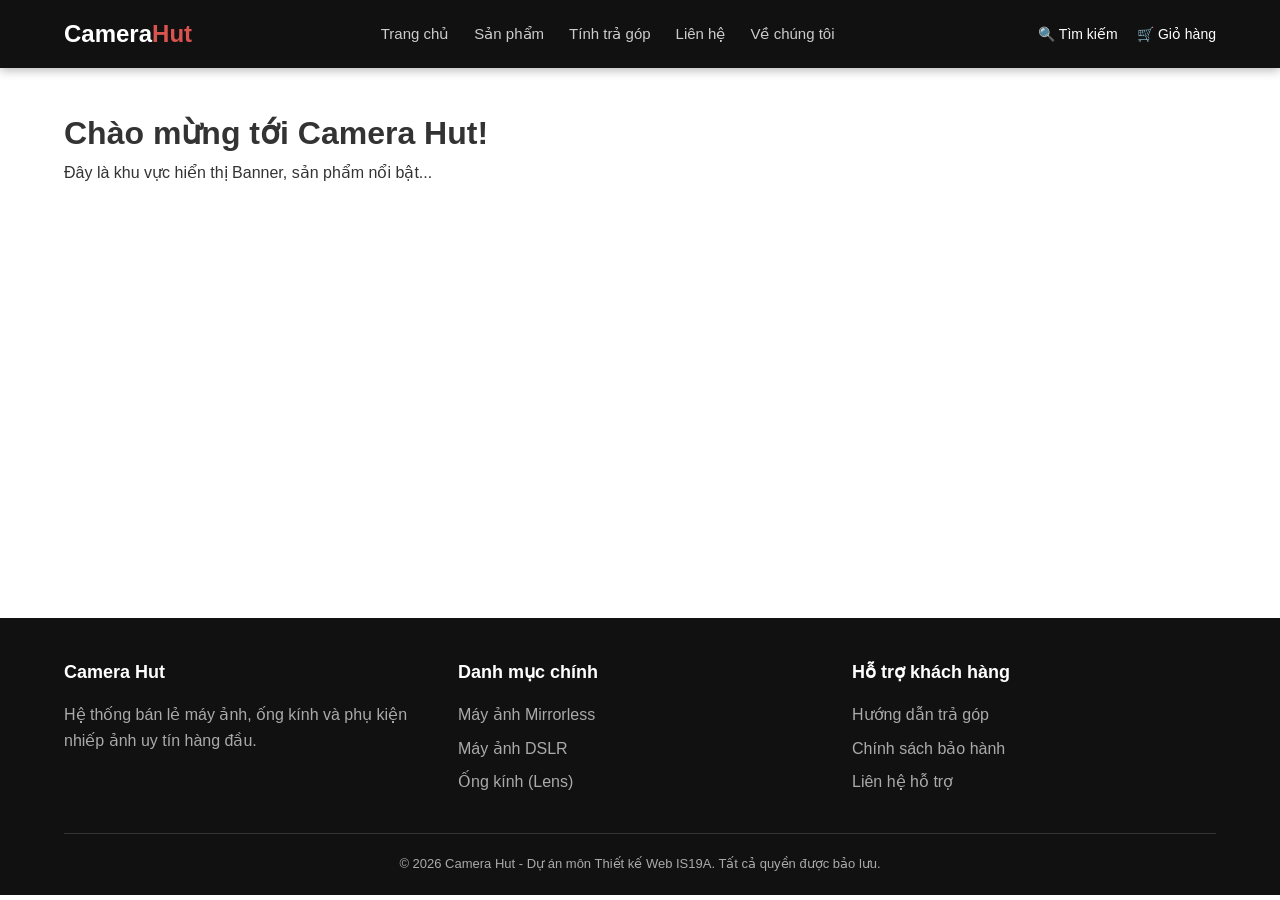
==== index.html @ a6bb3320 "Truyen code khung du an lan 1" ====
<!DOCTYPE html>
<html lang="vi">
<head>
    <meta charset="UTF-8">
    <meta name="viewport" content="width=device-width, initial-scale=1.0">
    <title>Camera Hut - Trang Chủ</title>
    <!-- Nhúng CSS dùng chung -->
    <link rel="stylesheet" href="css/style.css">
</head>
<body>

    <!-- THẺ CHỨA HEADER TỰ ĐỘNG NẠP -->
    <div id="header-placeholder"></div>

    <!-- NỘI DUNG RIÊNG CỦA TRANG CHỦ (Do Thành viên 2 code) -->
    <main style="min-height: 500px; padding: 40px 5%;">
        <h1>Chào mừng tới Camera Hut!</h1>
        <p>Đây là khu vực hiển thị Banner, sản phẩm nổi bật...</p>
    </main>

    <!-- THẺ CHỨA FOOTER TỰ ĐỘNG NẠP -->
    <div id="footer-placeholder"></div>

    <!-- NHÚNG FILE JS TỰ ĐỘNG NẠP HEADER/FOOTER -->
    <script src="js/include.js"></script>
</body>
</html>
---- css/style.css ----
/* --- 1. BIẾN MÀU SẮC & RESET CSS --- */
:root {
    --primary-color: #d9534f;   /* Đỏ máy ảnh */
    --dark-bg: #111111;         /* Đen Header/Footer */
    --text-color: #333333;      /* Chữ xám đậm */
    --light-bg: #f8f9fa;        /* Nền xám nhạt */
}

* {
    margin: 0;
    padding: 0;
    box-sizing: border-box;
    font-family: 'Segoe UI', Tahoma, Geneva, Verdana, sans-serif;
}

body {
    background-color: #fff;
    color: var(--text-color);
    line-height: 1.6;
}

/* --- 2. HEADER DÙNG CHUNG --- */
.site-header {
    background-color: var(--dark-bg);
    color: #ffffff;
    padding: 15px 5%;
    display: flex;
    justify-content: space-between;
    align-items: center;
    position: sticky;
    top: 0;
    z-index: 1000;
    box-shadow: 0 2px 10px rgba(0,0,0,0.3);
}

.site-header .logo a {
    color: #ffffff;
    font-size: 24px;
    font-weight: bold;
    text-decoration: none;
}

.site-header .logo span {
    color: var(--primary-color);
}

.main-nav ul {
    display: flex;
    list-style: none;
    gap: 25px;
}

.main-nav a {
    color: #cccccc;
    text-decoration: none;
    font-size: 15px;
    font-weight: 500;
    transition: 0.3s;
}

.main-nav a:hover,
.main-nav a.active {
    color: #ffffff;
    border-bottom: 2px solid var(--primary-color);
    padding-bottom: 5px;
}

.header-actions a {
    color: #ffffff;
    text-decoration: none;
    margin-left: 15px;
    font-size: 14px;
}

/* --- 3. FOOTER DÙNG CHUNG --- */
.site-footer {
    background-color: var(--dark-bg);
    color: #aaaaaa;
    padding: 40px 5% 20px;
    margin-top: 50px;
}

.footer-container {
    display: grid;
    grid-template-columns: repeat(auto-fit, minmax(220px, 1fr));
    gap: 30px;
    margin-bottom: 30px;
}

.footer-column h3 {
    color: #ffffff;
    margin-bottom: 15px;
    font-size: 18px;
}

.footer-column ul {
    list-style: none;
}

.footer-column ul li {
    margin-bottom: 8px;
}

.footer-column a {
    color: #aaaaaa;
    text-decoration: none;
    transition: 0.3s;
}

.footer-column a:hover {
    color: var(--primary-color);
}

.footer-bottom {
    text-align: center;
    border-top: 1px solid #333333;
    padding-top: 20px;
    font-size: 13px;
}
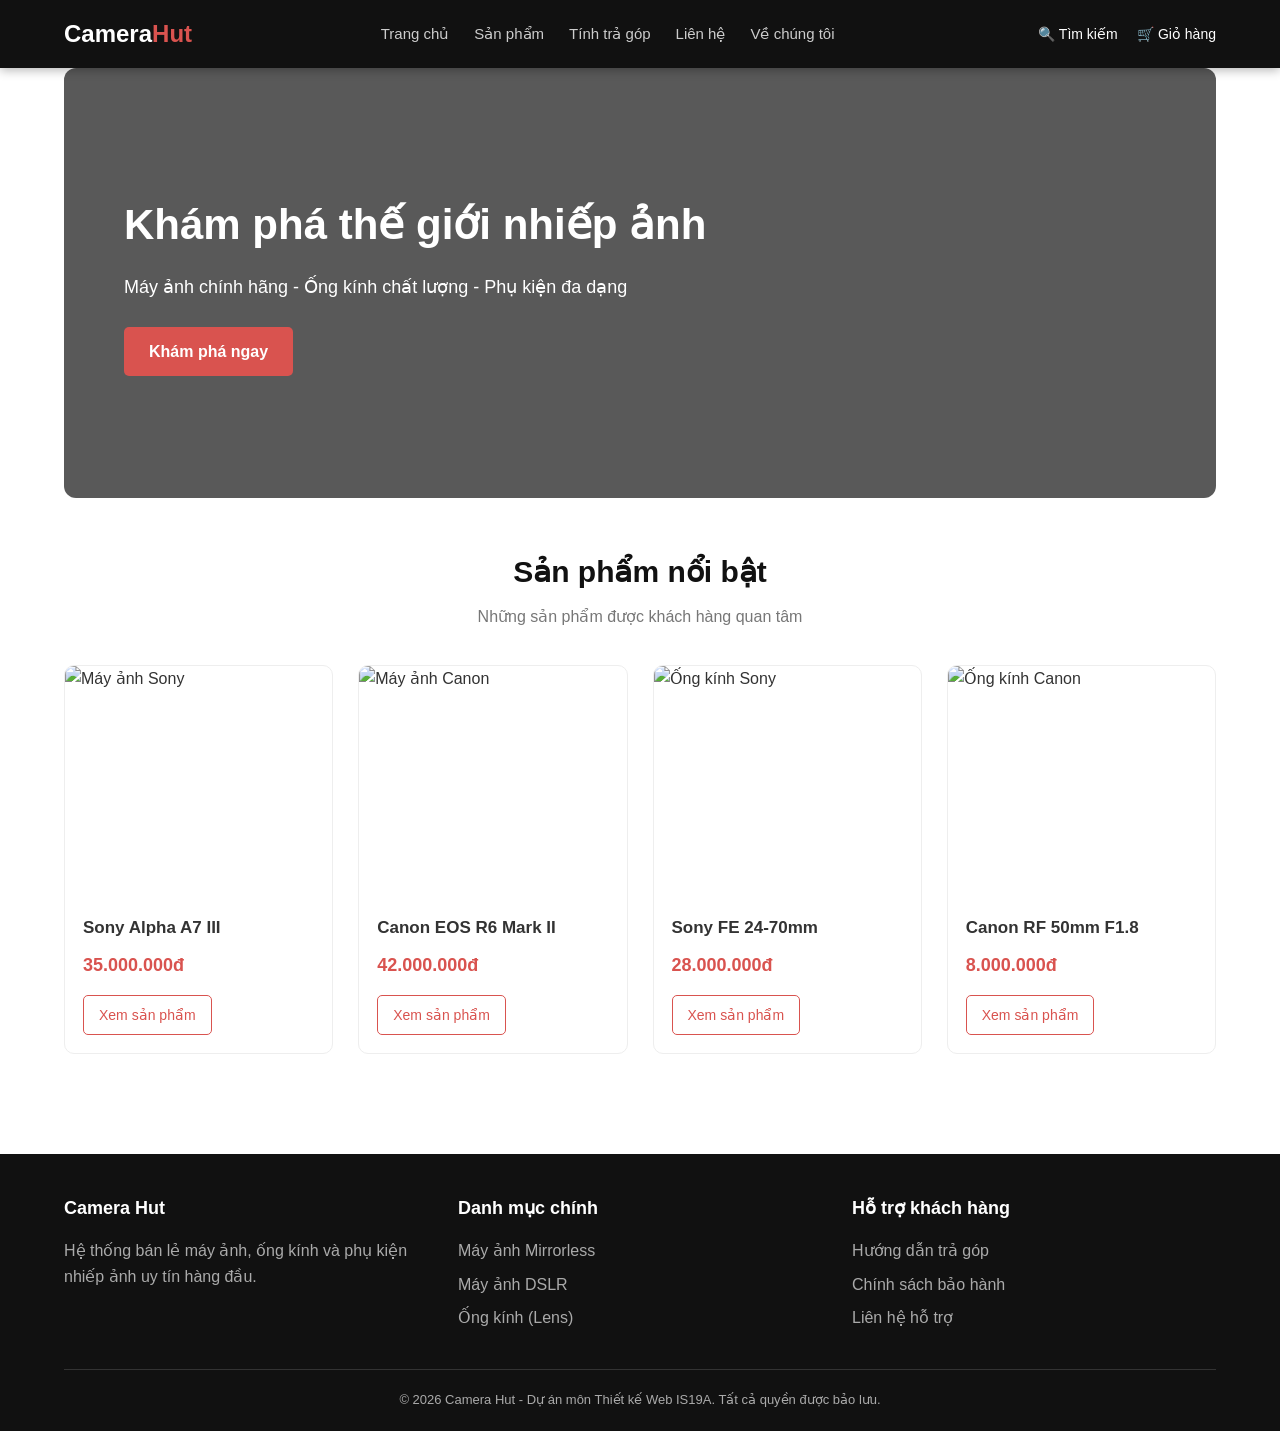
==== commit 2938fc45: "Add homepage banner and featured products" ====
--- a/index.html
+++ b/index.html
@@ -13,10 +13,75 @@
     <div id="header-placeholder"></div>
 
     <!-- NỘI DUNG RIÊNG CỦA TRANG CHỦ (Do Thành viên 2 code) -->
-    <main style="min-height: 500px; padding: 40px 5%;">
-        <h1>Chào mừng tới Camera Hut!</h1>
-        <p>Đây là khu vực hiển thị Banner, sản phẩm nổi bật...</p>
-    </main>
+    <main>
+
+    <!-- BANNER -->
+    <section class="home-banner">
+        <div class="home-banner-content">
+            <h1>Khám phá thế giới nhiếp ảnh</h1>
+            <p>Máy ảnh chính hãng - Ống kính chất lượng - Phụ kiện đa dạng</p>
+            <a href="#" class="home-banner-button">Khám phá ngay</a>
+        </div>
+    </section>
+
+
+    <!-- SẢN PHẨM NỔI BẬT -->
+    <section class="home-featured">
+        <div class="home-section-title">
+            <h2>Sản phẩm nổi bật</h2>
+            <p>Những sản phẩm được khách hàng quan tâm</p>
+        </div>
+
+        <div class="home-product-list">
+
+            <!-- Sản phẩm 1 -->
+            <div class="home-product-card">
+                <img src="https://images.unsplash.com/photo-1516035069371-29a1b244cc32?auto=format&fit=crop&w=600&q=80"
+                     alt="Máy ảnh Sony">
+                <div class="home-product-info">
+                    <h3>Sony Alpha A7 III</h3>
+                    <p class="home-product-price">35.000.000đ</p>
+                    <a href="#" class="home-product-button">Xem sản phẩm</a>
+                </div>
+            </div>
+
+            <!-- Sản phẩm 2 -->
+            <div class="home-product-card">
+                <img src="https://images.unsplash.com/photo-1516035069371-29a1b244cc32?auto=format&fit=crop&w=600&q=80"
+                     alt="Máy ảnh Canon">
+                <div class="home-product-info">
+                    <h3>Canon EOS R6 Mark II</h3>
+                    <p class="home-product-price">42.000.000đ</p>
+                    <a href="#" class="home-product-button">Xem sản phẩm</a>
+                </div>
+            </div>
+
+            <!-- Sản phẩm 3 -->
+            <div class="home-product-card">
+                <img src="https://images.unsplash.com/photo-1617005082133-548c4dd27f35?auto=format&fit=crop&w=600&q=80"
+                     alt="Ống kính Sony">
+                <div class="home-product-info">
+                    <h3>Sony FE 24-70mm</h3>
+                    <p class="home-product-price">28.000.000đ</p>
+                    <a href="#" class="home-product-button">Xem sản phẩm</a>
+                </div>
+            </div>
+
+            <!-- Sản phẩm 4 -->
+            <div class="home-product-card">
+                <img src="https://images.unsplash.com/photo-1581591524425-c7e0978865fc?auto=format&fit=crop&w=600&q=80"
+                     alt="Ống kính Canon">
+                <div class="home-product-info">
+                    <h3>Canon RF 50mm F1.8</h3>
+                    <p class="home-product-price">8.000.000đ</p>
+                    <a href="#" class="home-product-button">Xem sản phẩm</a>
+                </div>
+            </div>
+
+        </div>
+    </section>
+
+</main>
 
     <!-- THẺ CHỨA FOOTER TỰ ĐỘNG NẠP -->
     <div id="footer-placeholder"></div>
--- a/css/style.css
+++ b/css/style.css
@@ -116,4 +116,162 @@
     border-top: 1px solid #333333;
     padding-top: 20px;
     font-size: 13px;
+}
+/* --- 4. TRANG CHỦ --- */
+
+/* Banner */
+.home-banner {
+    min-height: 430px;
+    margin: 0 5%;
+    display: flex;
+    align-items: center;
+    padding: 60px;
+    border-radius: 12px;
+    background: linear-gradient(
+        rgba(0, 0, 0, 0.65),
+        rgba(0, 0, 0, 0.65)
+    ),
+    url('https://images.unsplash.com/photo-1516035069371-29a1b244cc32?auto=format&fit=crop&w=1600&q=80');
+    background-size: cover;
+    background-position: center;
+}
+
+.home-banner-content {
+    max-width: 600px;
+    color: #ffffff;
+}
+
+.home-banner-content h1 {
+    font-size: 42px;
+    margin-bottom: 15px;
+}
+
+.home-banner-content p {
+    font-size: 18px;
+    margin-bottom: 25px;
+}
+
+.home-banner-button {
+    display: inline-block;
+    background-color: var(--primary-color);
+    color: #ffffff;
+    padding: 12px 25px;
+    border-radius: 5px;
+    text-decoration: none;
+    font-weight: bold;
+    transition: 0.3s;
+}
+
+.home-banner-button:hover {
+    opacity: 0.85;
+}
+
+
+/* Tiêu đề sản phẩm */
+.home-featured {
+    padding: 50px 5%;
+}
+
+.home-section-title {
+    text-align: center;
+    margin-bottom: 35px;
+}
+
+.home-section-title h2 {
+    font-size: 30px;
+    color: var(--dark-bg);
+    margin-bottom: 8px;
+}
+
+.home-section-title p {
+    color: #777777;
+}
+
+
+/* Danh sách sản phẩm */
+.home-product-list {
+    display: grid;
+    grid-template-columns: repeat(4, 1fr);
+    gap: 25px;
+}
+
+
+/* Card sản phẩm */
+.home-product-card {
+    background-color: #ffffff;
+    border: 1px solid #eeeeee;
+    border-radius: 10px;
+    overflow: hidden;
+    transition: 0.3s;
+}
+
+.home-product-card:hover {
+    transform: translateY(-5px);
+    box-shadow: 0 8px 20px rgba(0, 0, 0, 0.12);
+}
+
+.home-product-card img {
+    width: 100%;
+    height: 230px;
+    object-fit: cover;
+    display: block;
+}
+
+.home-product-info {
+    padding: 18px;
+}
+
+.home-product-info h3 {
+    font-size: 17px;
+    margin-bottom: 10px;
+    color: var(--text-color);
+}
+
+.home-product-price {
+    color: var(--primary-color);
+    font-size: 18px;
+    font-weight: bold;
+    margin-bottom: 15px;
+}
+
+.home-product-button {
+    display: inline-block;
+    color: var(--primary-color);
+    border: 1px solid var(--primary-color);
+    padding: 8px 15px;
+    border-radius: 5px;
+    text-decoration: none;
+    font-size: 14px;
+    transition: 0.3s;
+}
+
+.home-product-button:hover {
+    background-color: var(--primary-color);
+    color: #ffffff;
+}
+
+
+/* Responsive cho màn hình nhỏ */
+@media (max-width: 900px) {
+    .home-product-list {
+        grid-template-columns: repeat(2, 1fr);
+    }
+
+    .home-banner-content h1 {
+        font-size: 34px;
+    }
+}
+
+@media (max-width: 600px) {
+    .home-product-list {
+        grid-template-columns: 1fr;
+    }
+
+    .home-banner {
+        padding: 35px;
+    }
+
+    .home-banner-content h1 {
+        font-size: 28px;
+    }
 }
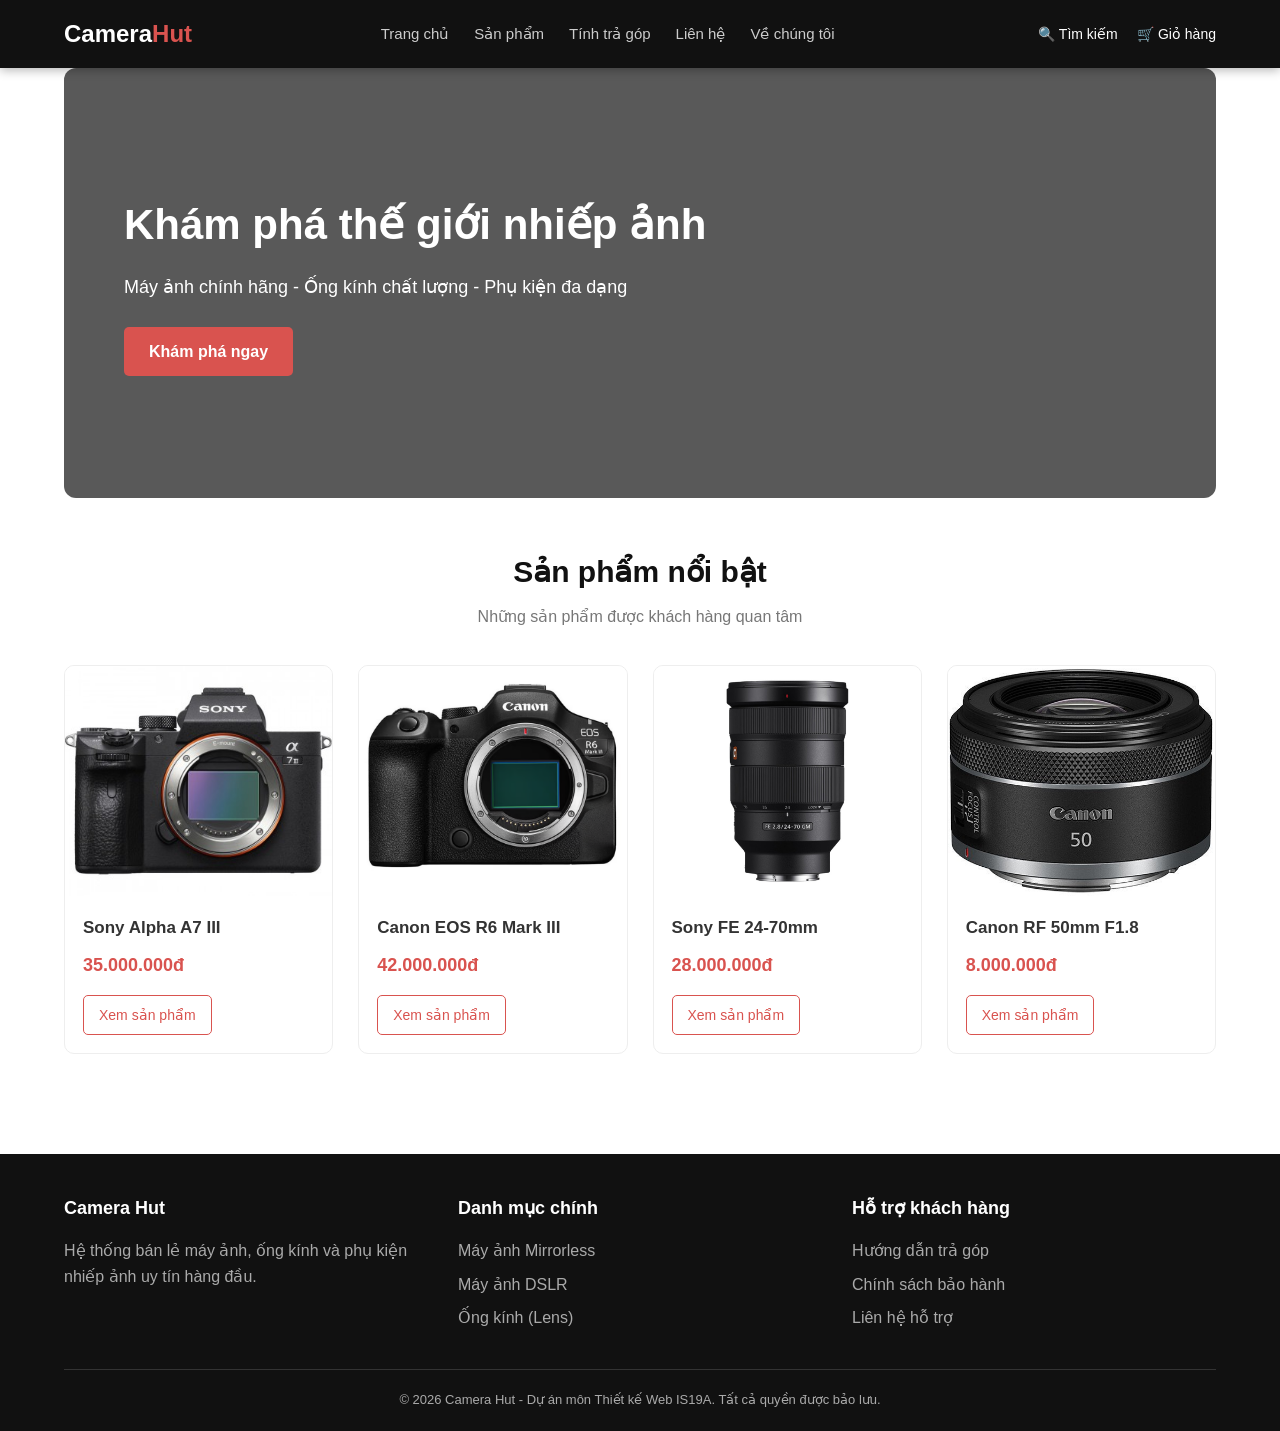
==== commit 91e4cfa7: "Update homepage product images" ====
--- a/index.html
+++ b/index.html
@@ -36,8 +36,8 @@
 
             <!-- Sản phẩm 1 -->
             <div class="home-product-card">
-                <img src="https://images.unsplash.com/photo-1516035069371-29a1b244cc32?auto=format&fit=crop&w=600&q=80"
-                     alt="Máy ảnh Sony">
+                <img src="images/sony_a7iii.jpg"
+                     alt="Sony Alpha A7 III">
                 <div class="home-product-info">
                     <h3>Sony Alpha A7 III</h3>
                     <p class="home-product-price">35.000.000đ</p>
@@ -47,10 +47,10 @@
 
             <!-- Sản phẩm 2 -->
             <div class="home-product-card">
-                <img src="https://images.unsplash.com/photo-1516035069371-29a1b244cc32?auto=format&fit=crop&w=600&q=80"
-                     alt="Máy ảnh Canon">
+                <img src="images/canon_eosr6_markiii.jpg"
+                     alt="Canon EOS R6 Mark III">
                 <div class="home-product-info">
-                    <h3>Canon EOS R6 Mark II</h3>
+                    <h3>Canon EOS R6 Mark III</h3>
                     <p class="home-product-price">42.000.000đ</p>
                     <a href="#" class="home-product-button">Xem sản phẩm</a>
                 </div>
@@ -58,8 +58,8 @@
 
             <!-- Sản phẩm 3 -->
             <div class="home-product-card">
-                <img src="https://images.unsplash.com/photo-1617005082133-548c4dd27f35?auto=format&fit=crop&w=600&q=80"
-                     alt="Ống kính Sony">
+                <img src="images/sony_fe_24-70mm.jpg"
+                     alt="Sony FE 24-70mm">
                 <div class="home-product-info">
                     <h3>Sony FE 24-70mm</h3>
                     <p class="home-product-price">28.000.000đ</p>
@@ -69,8 +69,8 @@
 
             <!-- Sản phẩm 4 -->
             <div class="home-product-card">
-                <img src="https://images.unsplash.com/photo-1581591524425-c7e0978865fc?auto=format&fit=crop&w=600&q=80"
-                     alt="Ống kính Canon">
+                <img src="images/canon_rf_50mm.jpg"
+                     alt="Canon RF 50mm">
                 <div class="home-product-info">
                     <h3>Canon RF 50mm F1.8</h3>
                     <p class="home-product-price">8.000.000đ</p>
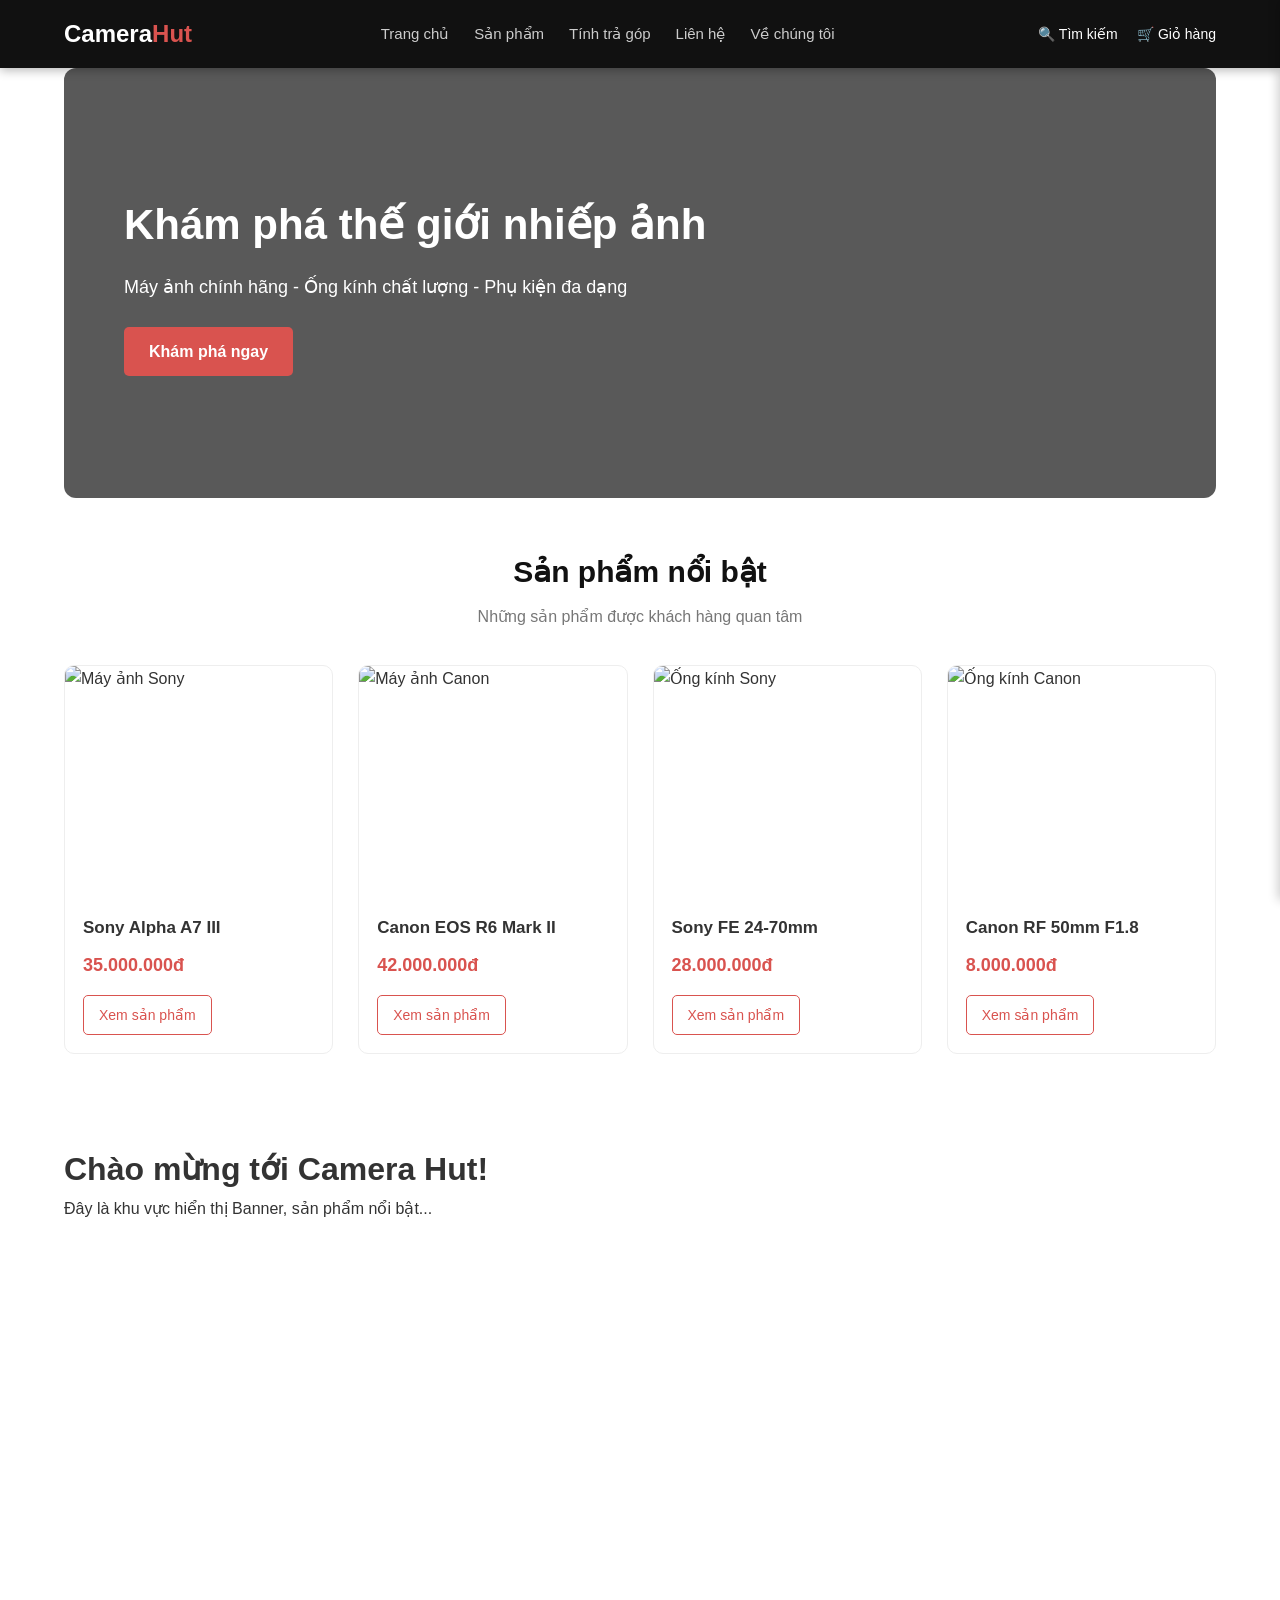
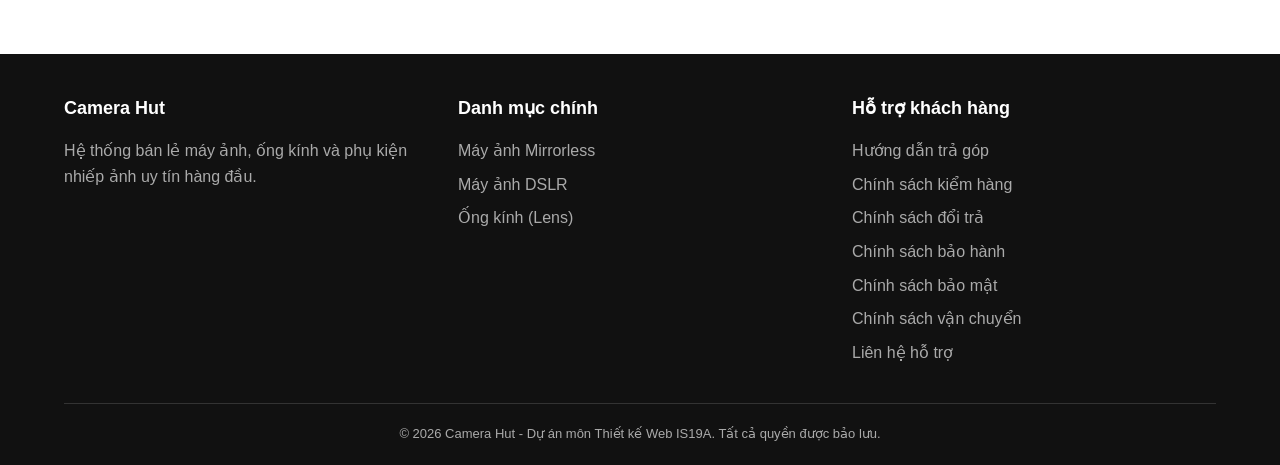
==== commit bc6d4458: "them trang gio hang, thanh toan" ====
--- a/index.html
+++ b/index.html
@@ -11,9 +11,7 @@
 
     <!-- THẺ CHỨA HEADER TỰ ĐỘNG NẠP -->
     <div id="header-placeholder"></div>
-
-    <!-- NỘI DUNG RIÊNG CỦA TRANG CHỦ (Do Thành viên 2 code) -->
-    <main>
+     <main>
 
     <!-- BANNER -->
     <section class="home-banner">
@@ -36,8 +34,8 @@
 
             <!-- Sản phẩm 1 -->
             <div class="home-product-card">
-                <img src="images/sony_a7iii.jpg"
-                     alt="Sony Alpha A7 III">
+                <img src="https://images.unsplash.com/photo-1516035069371-29a1b244cc32?auto=format&fit=crop&w=600&q=80"
+                     alt="Máy ảnh Sony">
                 <div class="home-product-info">
                     <h3>Sony Alpha A7 III</h3>
                     <p class="home-product-price">35.000.000đ</p>
@@ -47,10 +45,10 @@
 
             <!-- Sản phẩm 2 -->
             <div class="home-product-card">
-                <img src="images/canon_eosr6_markiii.jpg"
-                     alt="Canon EOS R6 Mark III">
+                <img src="https://images.unsplash.com/photo-1516035069371-29a1b244cc32?auto=format&fit=crop&w=600&q=80"
+                     alt="Máy ảnh Canon">
                 <div class="home-product-info">
-                    <h3>Canon EOS R6 Mark III</h3>
+                    <h3>Canon EOS R6 Mark II</h3>
                     <p class="home-product-price">42.000.000đ</p>
                     <a href="#" class="home-product-button">Xem sản phẩm</a>
                 </div>
@@ -58,8 +56,8 @@
 
             <!-- Sản phẩm 3 -->
             <div class="home-product-card">
-                <img src="images/sony_fe_24-70mm.jpg"
-                     alt="Sony FE 24-70mm">
+                <img src="https://images.unsplash.com/photo-1617005082133-548c4dd27f35?auto=format&fit=crop&w=600&q=80"
+                     alt="Ống kính Sony">
                 <div class="home-product-info">
                     <h3>Sony FE 24-70mm</h3>
                     <p class="home-product-price">28.000.000đ</p>
@@ -69,8 +67,8 @@
 
             <!-- Sản phẩm 4 -->
             <div class="home-product-card">
-                <img src="images/canon_rf_50mm.jpg"
-                     alt="Canon RF 50mm">
+                <img src="https://images.unsplash.com/photo-1581591524425-c7e0978865fc?auto=format&fit=crop&w=600&q=80"
+                     alt="Ống kính Canon">
                 <div class="home-product-info">
                     <h3>Canon RF 50mm F1.8</h3>
                     <p class="home-product-price">8.000.000đ</p>
@@ -82,6 +80,11 @@
     </section>
 
 </main>
+    <!-- NỘI DUNG RIÊNG CỦA TRANG CHỦ (Do Thành viên 2 code) -->
+    <main style="min-height: 500px; padding: 40px 5%;">
+        <h1>Chào mừng tới Camera Hut!</h1>
+        <p>Đây là khu vực hiển thị Banner, sản phẩm nổi bật...</p>
+    </main>
 
     <!-- THẺ CHỨA FOOTER TỰ ĐỘNG NẠP -->
     <div id="footer-placeholder"></div>
--- a/css/style.css
+++ b/css/style.css
@@ -274,4 +274,62 @@
     .home-banner-content h1 {
         font-size: 28px;
     }
-}+}
+/* --- GIAO DIỆN GIỎ HÀNG TRƯỢT --- */
+.cart-overlay {
+    position: fixed;
+    top: 0;
+    left: 0;
+    width: 100%;
+    height: 100%;
+    background: rgba(0, 0, 0, 0.5);
+    z-index: 9998;
+    display: none; /* Ẩn mặc định */
+}
+.cart-overlay.active {
+    display: block;
+}
+
+.cart-sidebar {
+    position: fixed;
+    top: 0;
+    right: -400px; /* Ẩn ra ngoài màn hình bên phải */
+    width: 400px;
+    max-width: 100%;
+    height: 100vh;
+    background: #fff;
+    box-shadow: -2px 0 10px rgba(0,0,0,0.2);
+    z-index: 9999;
+    transition: right 0.3s ease-in-out; /* Hiệu ứng trượt */
+    display: flex;
+    flex-direction: column;
+}
+.cart-sidebar.active {
+    right: 0; /* Trượt vào trong màn hình */
+}
+
+.cart-header {
+    display: flex;
+    justify-content: space-between;
+    align-items: center;
+    padding: 15px 20px;
+    border-bottom: 1px solid #ddd;
+}
+.cart-header h2 { margin: 0; font-size: 18px; }
+.close-cart-btn {
+    background: none; border: none; font-size: 28px; cursor: pointer; color: #333;
+}
+.cart-items {
+    flex: 1; padding: 20px; overflow-y: auto;
+}
+.cart-footer {
+    padding: 20px; border-top: 1px solid #ddd; background: #fafafa;
+}
+.cart-total {
+    font-size: 18px; font-weight: bold; display: flex; justify-content: space-between; margin-bottom: 15px;
+}
+.btn-checkout {
+    width: 100%; padding: 15px; background-color: #c90000; color: #fff;
+    border: none; border-radius: 4px; font-weight: bold; font-size: 16px; cursor: pointer;
+}
+.btn-checkout:hover { background-color: #a30000; }
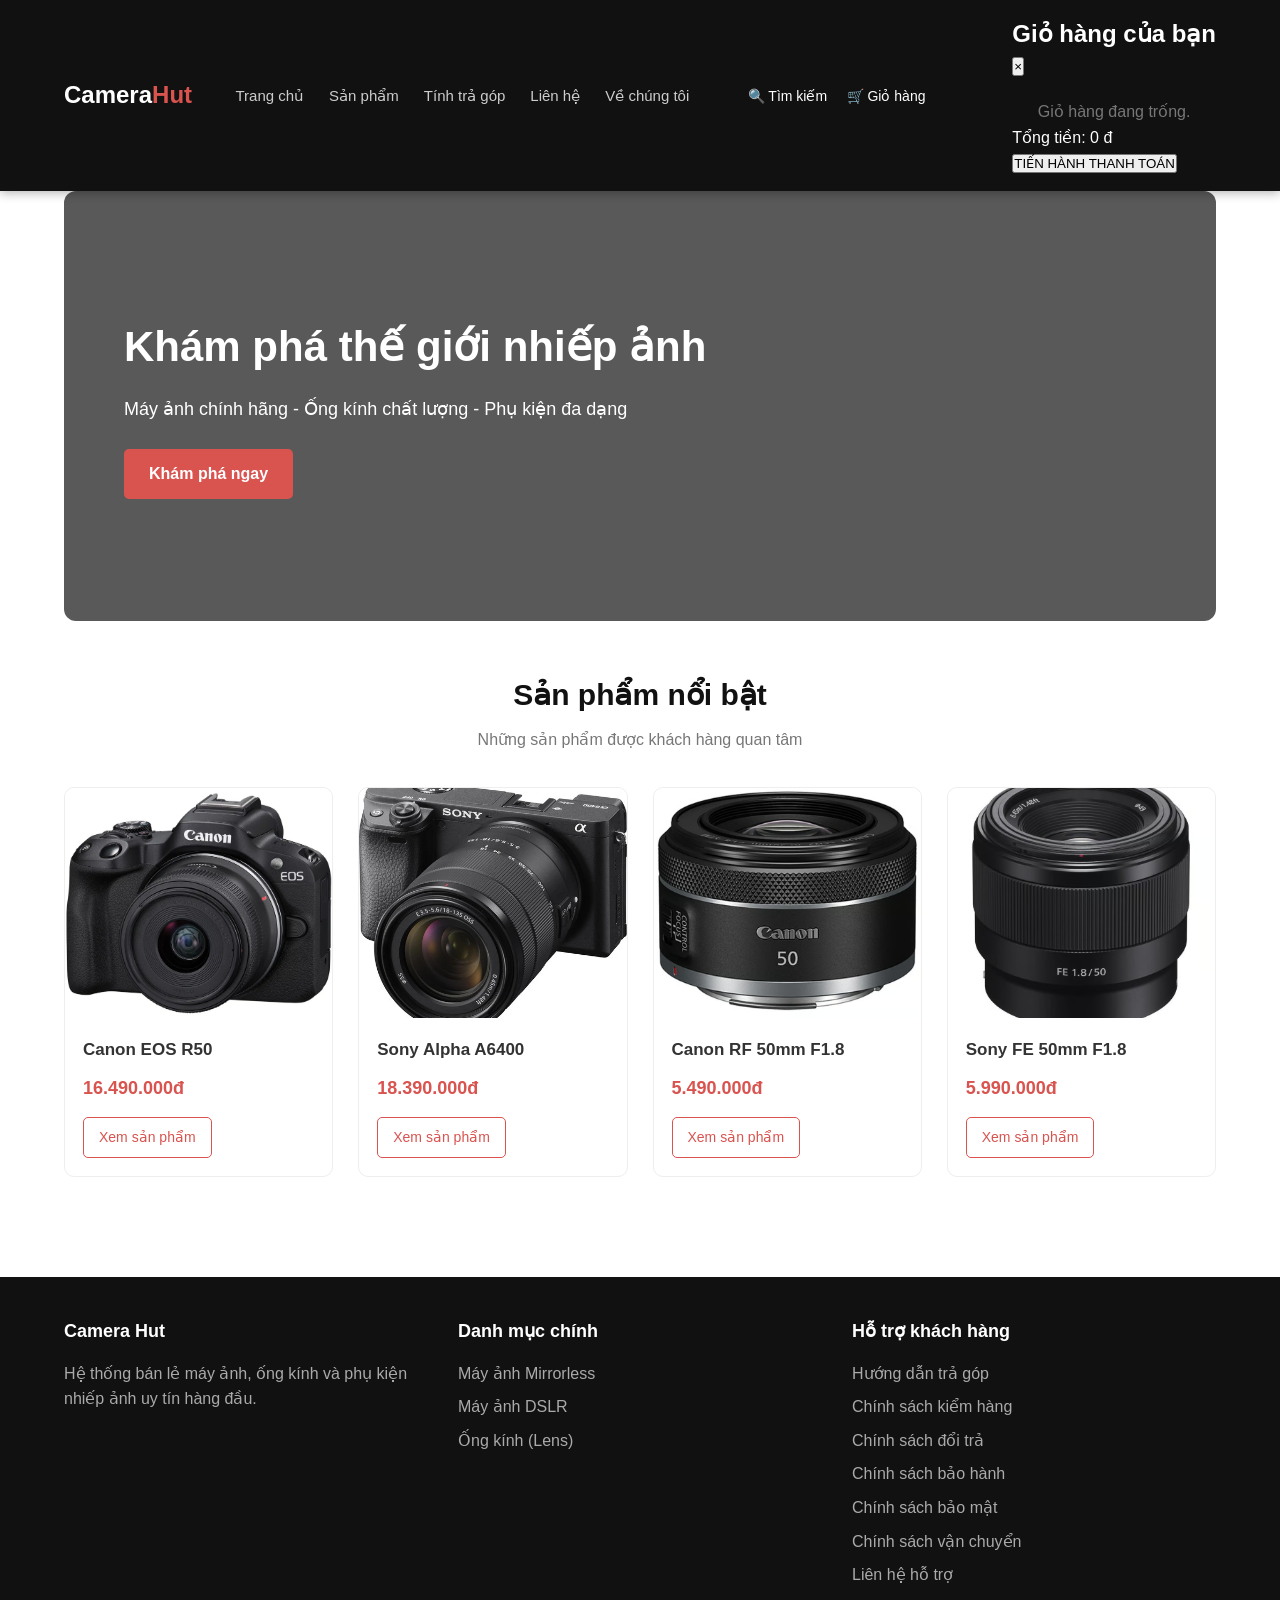
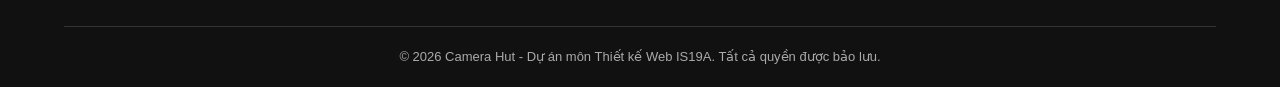
==== commit a6702251: "Update product images and homepage" ====
--- a/index.html
+++ b/index.html
@@ -11,7 +11,9 @@
 
     <!-- THẺ CHỨA HEADER TỰ ĐỘNG NẠP -->
     <div id="header-placeholder"></div>
-     <main>
+
+    <!-- NỘI DUNG RIÊNG CỦA TRANG CHỦ (Do Thành viên 2 code) -->
+    <main>
 
     <!-- BANNER -->
     <section class="home-banner">
@@ -32,64 +34,62 @@
 
         <div class="home-product-list">
 
-            <!-- Sản phẩm 1 -->
-            <div class="home-product-card">
-                <img src="https://images.unsplash.com/photo-1516035069371-29a1b244cc32?auto=format&fit=crop&w=600&q=80"
-                     alt="Máy ảnh Sony">
-                <div class="home-product-info">
-                    <h3>Sony Alpha A7 III</h3>
-                    <p class="home-product-price">35.000.000đ</p>
-                    <a href="#" class="home-product-button">Xem sản phẩm</a>
-                </div>
-            </div>
+            
+<!-- Sản phẩm 1 -->
+<div class="home-product-card">
+    <img src="images/Canon_EOS_R50.webp"
+     alt="Canon EOS R50">
+    <div class="home-product-info">
+        <h3>Canon EOS R50</h3>
+        <p class="home-product-price">16.490.000đ</p>
+        <a href="pages/product-detail.html?id=1" class="home-product-button">Xem sản phẩm</a>
+    </div>
+</div>
 
-            <!-- Sản phẩm 2 -->
-            <div class="home-product-card">
-                <img src="https://images.unsplash.com/photo-1516035069371-29a1b244cc32?auto=format&fit=crop&w=600&q=80"
-                     alt="Máy ảnh Canon">
-                <div class="home-product-info">
-                    <h3>Canon EOS R6 Mark II</h3>
-                    <p class="home-product-price">42.000.000đ</p>
-                    <a href="#" class="home-product-button">Xem sản phẩm</a>
-                </div>
-            </div>
+<!-- Sản phẩm 2 -->
+<div class="home-product-card">
+    <img src="images/Sony_Alpha_A6400.webp"
+     alt="Sony Alpha A6400">
+    <div class="home-product-info">
+        <h3>Sony Alpha A6400</h3>
+        <p class="home-product-price">18.390.000đ</p>
+        <a href="pages/product-detail.html?id=2" class="home-product-button">Xem sản phẩm</a>
+    </div>
+</div>
 
-            <!-- Sản phẩm 3 -->
-            <div class="home-product-card">
-                <img src="https://images.unsplash.com/photo-1617005082133-548c4dd27f35?auto=format&fit=crop&w=600&q=80"
-                     alt="Ống kính Sony">
-                <div class="home-product-info">
-                    <h3>Sony FE 24-70mm</h3>
-                    <p class="home-product-price">28.000.000đ</p>
-                    <a href="#" class="home-product-button">Xem sản phẩm</a>
-                </div>
-            </div>
+<!-- Sản phẩm 3 -->
+<div class="home-product-card">
+    <img src="images/canon_rf50mm_f18.avif"
+     alt="Canon RF 50mm F1.8">
+    <div class="home-product-info">
+        <h3>Canon RF 50mm F1.8</h3>
+        <p class="home-product-price">5.490.000đ</p>
+        <a href="pages/product-detail.html?id=15" class="home-product-button">Xem sản phẩm</a>
+    </div>
+</div>
 
-            <!-- Sản phẩm 4 -->
-            <div class="home-product-card">
-                <img src="https://images.unsplash.com/photo-1581591524425-c7e0978865fc?auto=format&fit=crop&w=600&q=80"
-                     alt="Ống kính Canon">
-                <div class="home-product-info">
-                    <h3>Canon RF 50mm F1.8</h3>
-                    <p class="home-product-price">8.000.000đ</p>
-                    <a href="#" class="home-product-button">Xem sản phẩm</a>
-                </div>
-            </div>
+<!-- Sản phẩm 4 -->
+<div class="home-product-card">
+    <img src="images/sony_fe_50mm_f18.avif"
+     alt="Sony FE 50mm F1.8">
+    <div class="home-product-info">
+        <h3>Sony FE 50mm F1.8</h3>
+        <p class="home-product-price">5.990.000đ</p>
+        <a href="pages/product-detail.html?id=16" class="home-product-button">Xem sản phẩm</a>
+    </div>
+</div>
+
 
         </div>
     </section>
 
 </main>
-    <!-- NỘI DUNG RIÊNG CỦA TRANG CHỦ (Do Thành viên 2 code) -->
-    <main style="min-height: 500px; padding: 40px 5%;">
-        <h1>Chào mừng tới Camera Hut!</h1>
-        <p>Đây là khu vực hiển thị Banner, sản phẩm nổi bật...</p>
-    </main>
 
     <!-- THẺ CHỨA FOOTER TỰ ĐỘNG NẠP -->
     <div id="footer-placeholder"></div>
 
     <!-- NHÚNG FILE JS TỰ ĐỘNG NẠP HEADER/FOOTER -->
     <script src="js/include.js"></script>
+    <script src="js/home.js"></script>
 </body>
 </html>
--- a/css/style.css
+++ b/css/style.css
@@ -275,61 +275,12 @@
         font-size: 28px;
     }
 }
-/* --- GIAO DIỆN GIỎ HÀNG TRƯỢT --- */
-.cart-overlay {
-    position: fixed;
-    top: 0;
-    left: 0;
-    width: 100%;
-    height: 100%;
-    background: rgba(0, 0, 0, 0.5);
-    z-index: 9998;
-    display: none; /* Ẩn mặc định */
-}
-.cart-overlay.active {
-    display: block;
-}
-
-.cart-sidebar {
-    position: fixed;
-    top: 0;
-    right: -400px; /* Ẩn ra ngoài màn hình bên phải */
-    width: 400px;
-    max-width: 100%;
-    height: 100vh;
-    background: #fff;
-    box-shadow: -2px 0 10px rgba(0,0,0,0.2);
-    z-index: 9999;
-    transition: right 0.3s ease-in-out; /* Hiệu ứng trượt */
-    display: flex;
-    flex-direction: column;
-}
-.cart-sidebar.active {
-    right: 0; /* Trượt vào trong màn hình */
-}
-
-.cart-header {
-    display: flex;
-    justify-content: space-between;
-    align-items: center;
-    padding: 15px 20px;
-    border-bottom: 1px solid #ddd;
-}
-.cart-header h2 { margin: 0; font-size: 18px; }
-.close-cart-btn {
-    background: none; border: none; font-size: 28px; cursor: pointer; color: #333;
-}
-.cart-items {
-    flex: 1; padding: 20px; overflow-y: auto;
-}
-.cart-footer {
-    padding: 20px; border-top: 1px solid #ddd; background: #fafafa;
-}
-.cart-total {
-    font-size: 18px; font-weight: bold; display: flex; justify-content: space-between; margin-bottom: 15px;
-}
-.btn-checkout {
-    width: 100%; padding: 15px; background-color: #c90000; color: #fff;
-    border: none; border-radius: 4px; font-weight: bold; font-size: 16px; cursor: pointer;
-}
-.btn-checkout:hover { background-color: #a30000; }+/* Hiệu ứng cho sản phẩm nổi bật */
+.home-product-card {
+    transition: transform 0.3s ease, box-shadow 0.3s ease;
+}
+
+.home-product-card.active {
+    transform: translateY(-8px);
+    box-shadow: 0 8px 20px rgba(0, 0, 0, 0.15);
+}
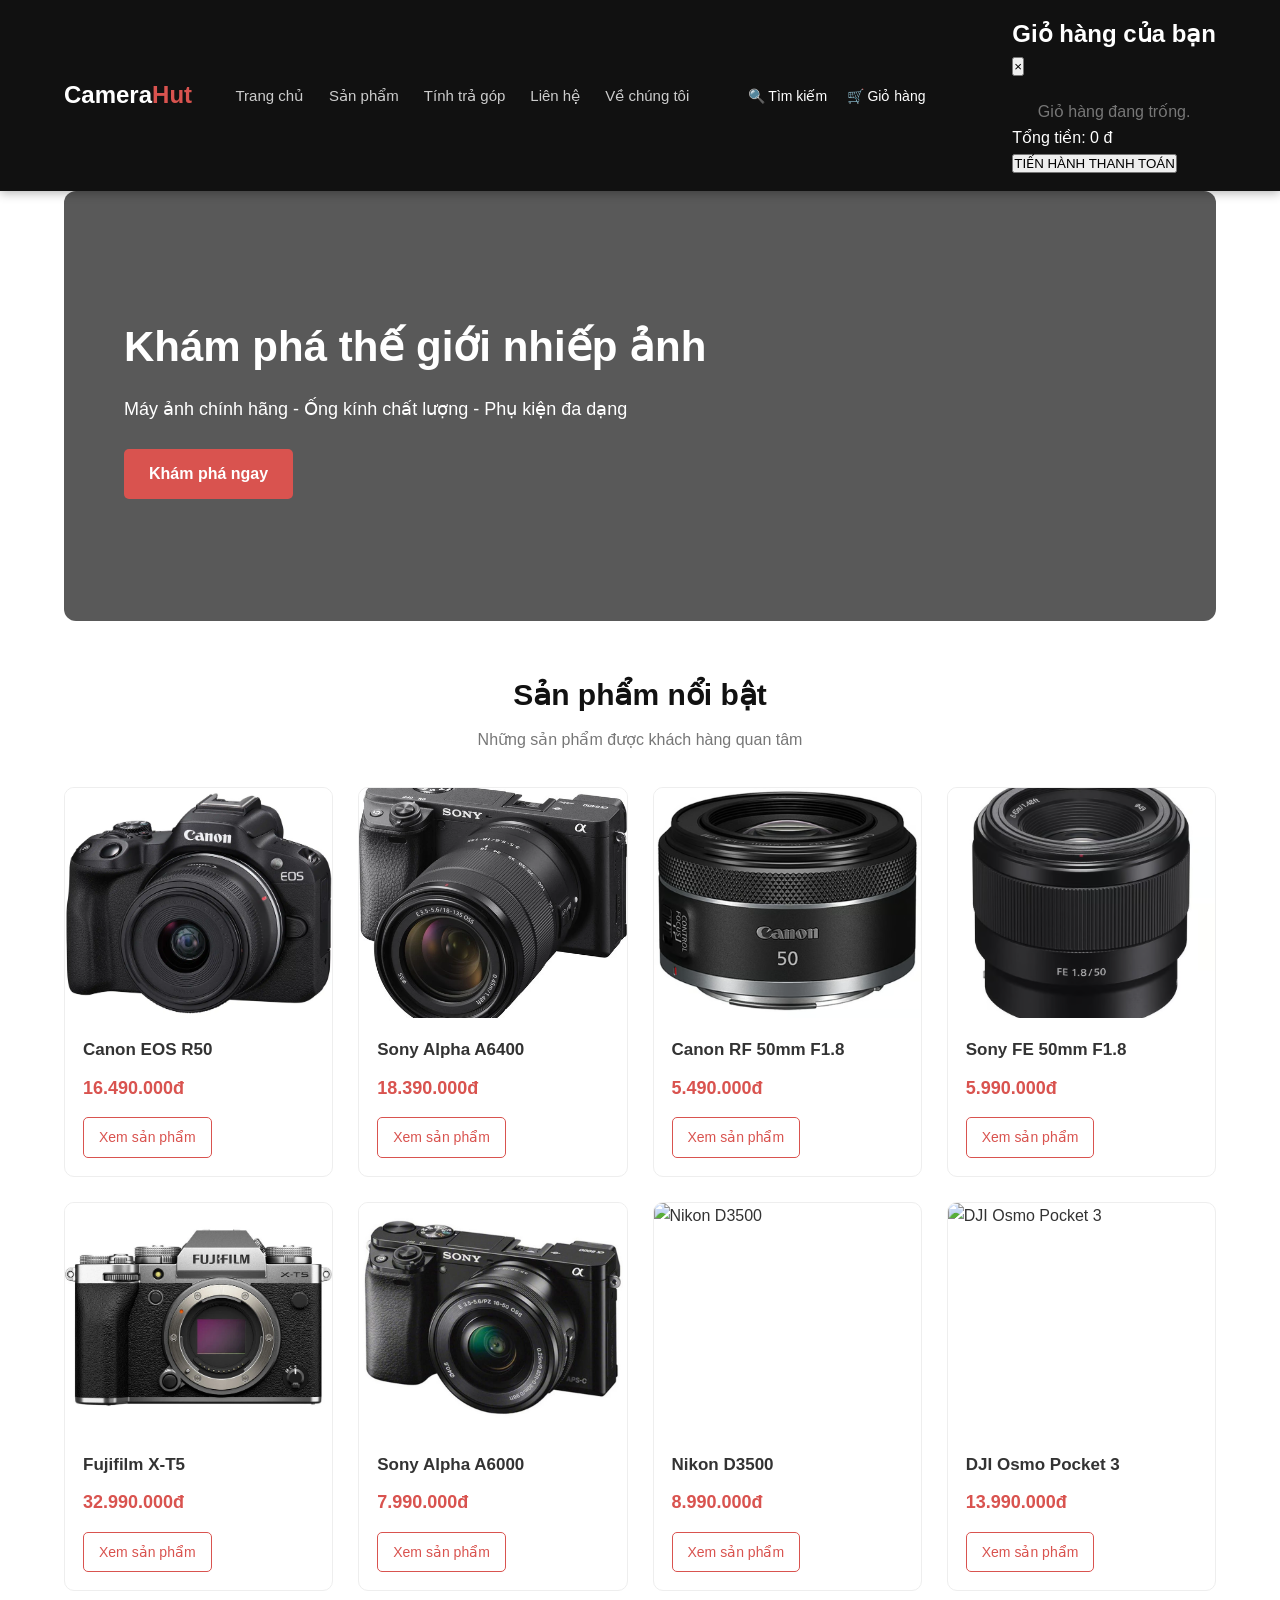
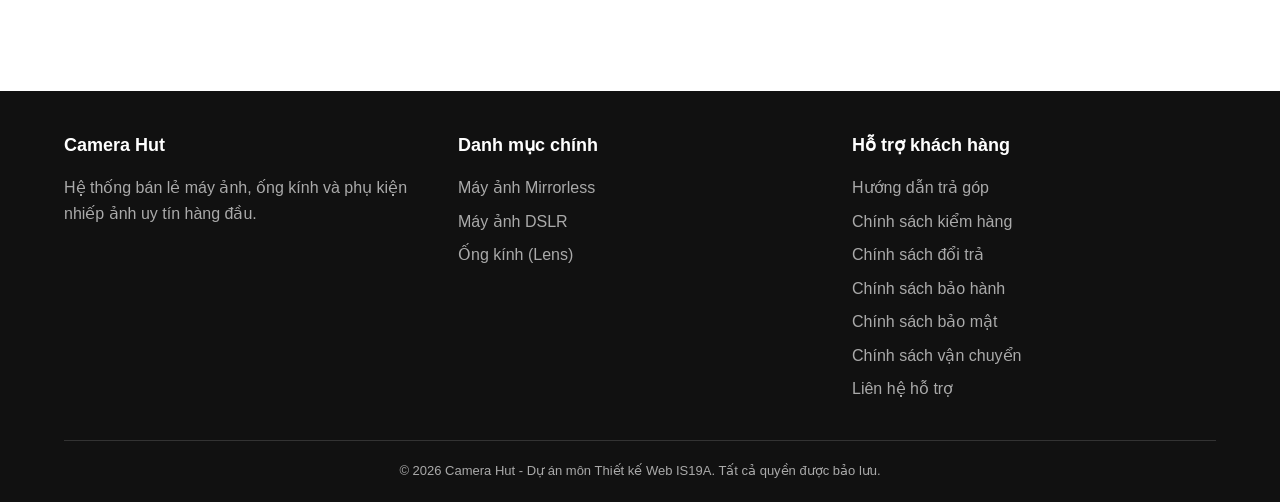
==== commit 970fcda3: "Add featured products to homepage" ====
--- a/index.html
+++ b/index.html
@@ -20,7 +20,7 @@
         <div class="home-banner-content">
             <h1>Khám phá thế giới nhiếp ảnh</h1>
             <p>Máy ảnh chính hãng - Ống kính chất lượng - Phụ kiện đa dạng</p>
-            <a href="#" class="home-banner-button">Khám phá ngay</a>
+            <a href="pages/products.html" class="home-banner-button">Khám phá ngay</a>
         </div>
     </section>
 
@@ -79,6 +79,46 @@
     </div>
 </div>
 
+<!-- Sản phẩm 5 -->
+<div class="home-product-card">
+    <img src="pages/image/XT5.webp" alt="Fujifilm X-T5">
+    <div class="home-product-info">
+        <h3>Fujifilm X-T5</h3>
+        <p class="home-product-price">32.990.000đ</p>
+        <a href="pages/product-detail.html?id=3" class="home-product-button">Xem sản phẩm</a>
+    </div>
+</div>
+
+<!-- Sản phẩm 6 -->
+<div class="home-product-card">
+    <img src="pages/image/A6000.webp" alt="Sony Alpha A6000">
+    <div class="home-product-info">
+        <h3>Sony Alpha A6000</h3>
+        <p class="home-product-price">7.990.000đ</p>
+        <a href="pages/product-detail.html?id=4" class="home-product-button">Xem sản phẩm</a>
+    </div>
+</div>
+
+<!-- Sản phẩm 7 -->
+<div class="home-product-card">
+    <img src="https://tse3.mm.bing.net/th/id/OIP.Ya2QsnIepQ0IrvmWXJdSoQHaG3?r=0&pid=Api&h=220&P=0" alt="Nikon D3500">
+    <div class="home-product-info">
+        <h3>Nikon D3500</h3>
+        <p class="home-product-price">8.990.000đ</p>
+        <a href="pages/product-detail.html?id=8" class="home-product-button">Xem sản phẩm</a>
+    </div>
+</div>
+
+<!-- Sản phẩm 8 -->
+<div class="home-product-card">
+    <img src="https://tse4.mm.bing.net/th/id/OIP.m8uojyGg1BjhJe21Y6AERAHaHa?r=0&pid=Api&h=220&P=0" alt="DJI Osmo Pocket 3">
+    <div class="home-product-info">
+        <h3>DJI Osmo Pocket 3</h3>
+        <p class="home-product-price">13.990.000đ</p>
+        <a href="pages/product-detail.html?id=11" class="home-product-button">Xem sản phẩm</a>
+    </div>
+</div>
+
 
         </div>
     </section>
